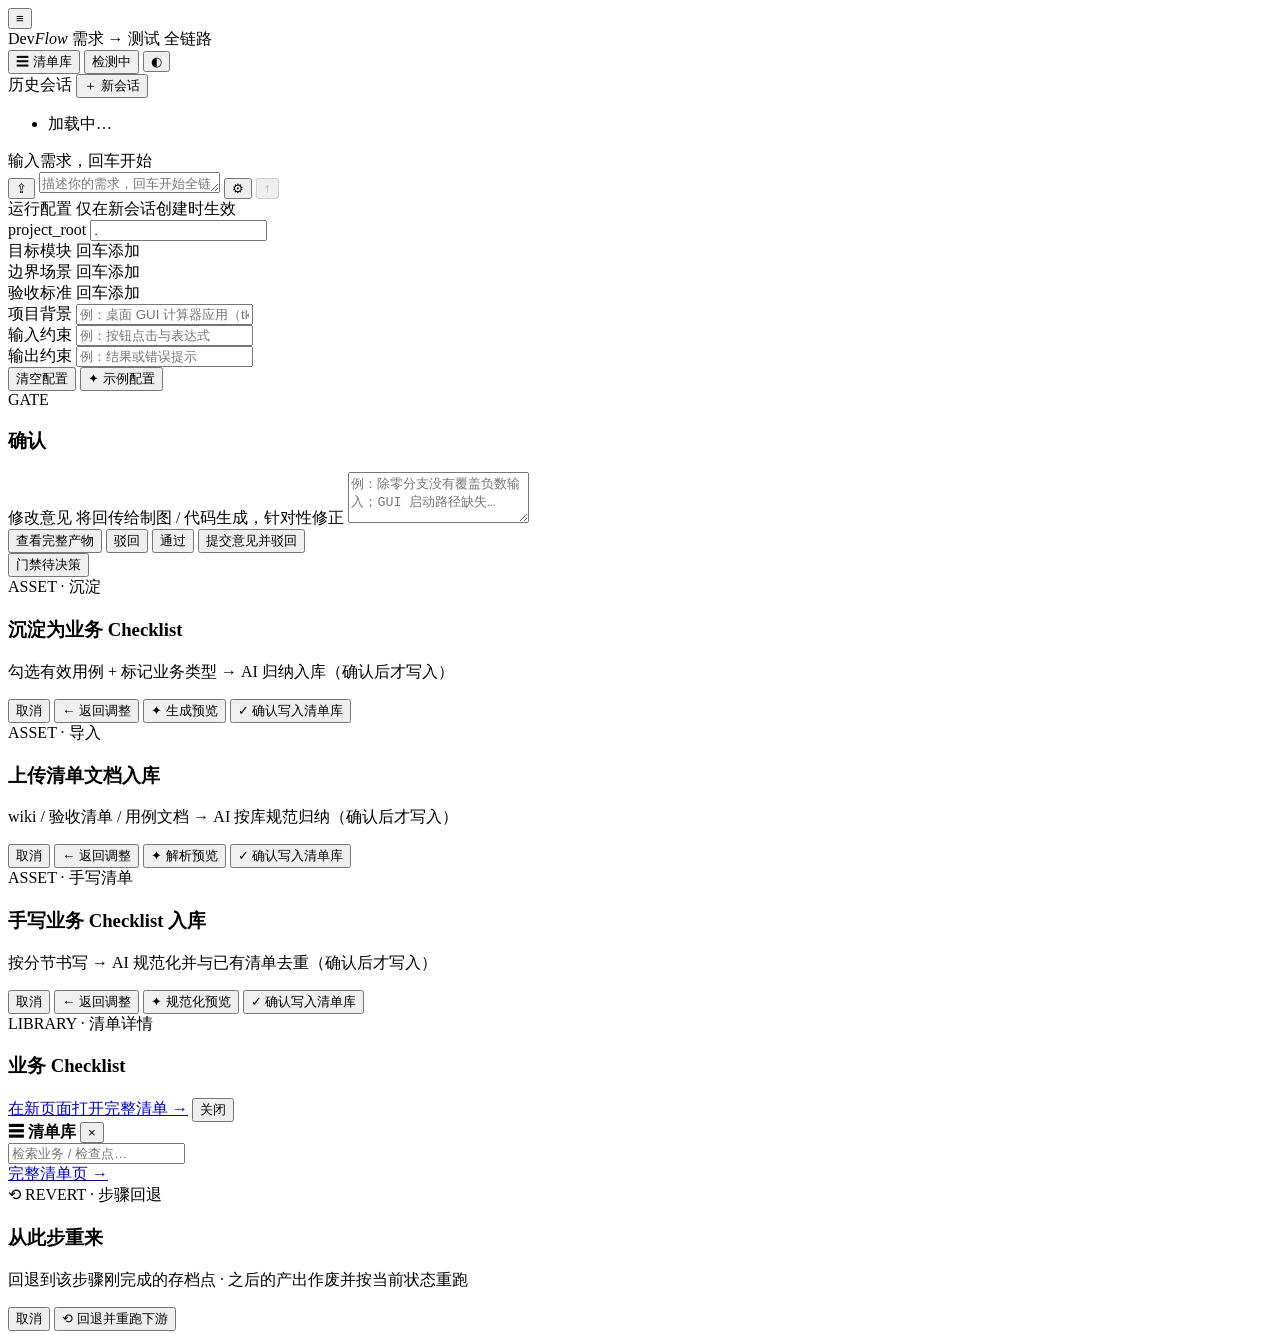
==== web/static/index.html @ 27af52d8 "清单库浏览改版：主界面右侧浏览抽屉 + 模态详情阅读——顶栏「☰ 清单库」就地展开右侧抽屉（业务→子业务标题导航 + 关键词检索，无会话可浏览全局库），点标题弹模态阅读 scenario 路由标签与 " ====
<!DOCTYPE html>
<html lang="zh" data-theme="dark">
<head>
<meta charset="UTF-8">
<meta name="viewport" content="width=device-width, initial-scale=1">
<title>DevFlow · 需求到测试全链路</title>
<script>
  // 主题预涂装：避免刷新闪色
  (function () {
    var t = localStorage.getItem("df-theme") || "dark";
    document.documentElement.dataset.theme = t;
  })();
</script>
<link rel="stylesheet" href="/static/style.css">
<script src="/static/vendor/mermaid.min.js"></script>
</head>
<body>
<div id="app">

  <!-- ── 顶栏 ─────────────────────────────────────── -->
  <header class="topbar">
    <button id="btnSidebar" class="icon-btn only-mobile" title="会话列表">≡</button>
    <div class="brand">
      <span class="brand-mark"></span>
      <span class="brand-name">Dev<em>Flow</em></span>
      <span class="brand-sub">需求 → 测试 全链路</span>
    </div>

    <nav id="stepper" class="stepper" aria-label="流程进度"></nav>

    <div class="top-actions">
      <button id="btnLibrary" class="chip" title="浏览业务 Checklist 库（右侧抽屉）">☰ 清单库</button>
      <button id="btnHealth" class="chip" title="配置状态">
        <span class="dot" id="healthDot"></span><span id="healthText">检测中</span>
      </button>
      <button id="btnTheme" class="icon-btn" title="切换明暗主题">◐</button>
    </div>
  </header>
  <div id="flowbar" class="flowbar" hidden></div>

  <!-- 配置状态浮层 -->
  <div id="healthPop" class="health-pop hidden"></div>

  <div class="shell">

    <!-- ── 左栏：会话历史 ─────────────────────────── -->
    <aside id="sidebar" class="sidebar">
      <section class="panel grow">
        <div class="panel-title">
          历史会话 <span id="sessCount" class="count"></span>
          <span class="spacer"></span>
          <button id="btnNewChat" class="chip-btn" title="开始一个新的会话">＋ 新会话</button>
        </div>
        <ul id="sessions" class="sessions"><li class="sess-empty">加载中…</li></ul>
      </section>
    </aside>
    <div id="scrim" class="scrim" hidden></div>

    <!-- ── 主区：动态流 + 输入 ───────────────────── -->
    <main class="main">
      <div id="feed" class="feed"></div>

      <footer class="composer">
        <div id="cfgChips" class="cfg-chips hidden"></div>
        <div class="composer-meta">
          <span id="composerHint">输入需求，回车开始</span>
          <span id="composerTimer" class="mono"></span>
        </div>
        <div class="composer-box" id="composerBox">
          <button id="btnDoc" class="comp-btn" title="导入需求文档（.md / .txt / .docx）">⇪</button>
          <textarea id="chatInput" rows="1" placeholder="描述你的需求，回车开始全链路…"></textarea>
          <button id="btnCfg" class="comp-btn" title="运行配置（仅在新会话创建时生效）">⚙</button>
          <button id="btnSend" class="send" title="发送（Enter）" disabled>↑</button>
        </div>
        <input type="file" id="fileDoc" accept=".md,.txt,.docx" hidden>

        <!-- 运行配置弹层（须留在 composer 内：CSS 以它为定位锚，弹出在输入区上方） -->
        <div id="cfgPop" class="cfg-pop hidden">
          <div class="cfg-head">运行配置 <span class="label-hint">仅在新会话创建时生效</span></div>
          <div class="field">
            <label for="fRoot">project_root</label>
            <input id="fRoot" value="." spellcheck="false">
          </div>
          <div class="field">
            <label>目标模块 <span class="label-hint">回车添加</span></label>
            <div class="tags" id="tagModules"></div>
          </div>
          <div class="field">
            <label>边界场景 <span class="label-hint">回车添加</span></label>
            <div class="tags" id="tagEdges"></div>
          </div>
          <div class="field">
            <label>验收标准 <span class="label-hint">回车添加</span></label>
            <div class="tags" id="tagAccept"></div>
          </div>
          <div class="field">
            <label for="fCtx">项目背景</label>
            <input id="fCtx" value="" placeholder="例：桌面 GUI 计算器应用（tkinter）" spellcheck="false">
          </div>
          <div class="field-row">
            <div class="field">
              <label for="fIoIn">输入约束</label>
              <input id="fIoIn" value="" placeholder="例：按钮点击与表达式">
            </div>
            <div class="field">
              <label for="fIoOut">输出约束</label>
              <input id="fIoOut" value="" placeholder="例：结果或错误提示">
            </div>
          </div>
          <div class="cfg-foot">
            <button id="btnCfgClear" class="chip-btn">清空配置</button>
            <button id="btnCfgSample" class="chip-btn">✦ 示例配置</button>
          </div>
        </div>
      </footer>
    </main>
  </div>
</div>

<!-- ── 门禁模态 ────────────────────────────────────── -->
<div id="gateModal" class="gate-overlay hidden" role="dialog" aria-modal="true">
  <div class="gate-panel">
    <header class="gate-head">
      <span class="gate-tag mono" id="gateTag">GATE</span>
      <div class="gate-head-text">
        <h3 id="gateTitle">确认</h3>
        <p id="gateSub" class="mono"></p>
      </div>
    </header>
    <div class="gate-body" id="gateBody"></div>
    <div class="gate-comment hidden" id="gateCommentWrap">
      <label for="gateComment">修改意见 <span class="label-hint">将回传给制图 / 代码生成，针对性修正</span></label>
      <textarea id="gateComment" rows="3" placeholder="例：除零分支没有覆盖负数输入；GUI 启动路径缺失…"></textarea>
    </div>
    <footer class="gate-foot" id="gateFooter">
      <button id="btnGatePeek" class="btn ghost">查看完整产物</button>
      <span class="spacer"></span>
      <button id="btnReject" class="btn danger">驳回</button>
      <button id="btnApprove" class="btn primary">通过</button>
      <button id="btnGateSubmit" class="btn danger hidden">提交意见并驳回</button>
    </footer>
  </div>
</div>

<!-- 门禁最小化悬浮签 -->
<button id="gatePill" class="gate-pill hidden">
  <span class="pulse"></span><span id="gatePillText">门禁待决策</span>
</button>

<!-- ── 沉淀 Checklist 模态 ─────────────────────────── -->
<div id="distillModal" class="gate-overlay hidden" role="dialog" aria-modal="true">
  <div class="gate-panel distill-panel">
    <header class="gate-head">
      <span class="gate-tag mono">ASSET · 沉淀</span>
      <div class="gate-head-text">
        <h3>沉淀为业务 Checklist</h3>
        <p id="distillSub" class="mono">勾选有效用例 + 标记业务类型 → AI 归纳入库（确认后才写入）</p>
      </div>
    </header>
    <div class="gate-body" id="distillBody"></div>
    <footer class="gate-foot">
      <span id="distillHint" class="mono distill-hint"></span>
      <span class="spacer"></span>
      <button id="btnDistillCancel" class="btn ghost">取消</button>
      <button id="btnDistillBack" class="btn ghost hidden">← 返回调整</button>
      <button id="btnDistillGen" class="btn primary">✦ 生成预览</button>
      <button id="btnDistillCommit" class="btn primary hidden">✓ 确认写入清单库</button>
    </footer>
  </div>
</div>

<!-- ── 上传清单文档入库模态 ─────────────────────────── -->
<div id="importModal" class="gate-overlay hidden" role="dialog" aria-modal="true">
  <div class="gate-panel distill-panel">
    <header class="gate-head">
      <span class="gate-tag mono">ASSET · 导入</span>
      <div class="gate-head-text">
        <h3>上传清单文档入库</h3>
        <p id="importSub" class="mono">wiki / 验收清单 / 用例文档 → AI 按库规范归纳（确认后才写入）</p>
      </div>
    </header>
    <div class="gate-body" id="importBody"></div>
    <footer class="gate-foot">
      <span id="importHint" class="mono distill-hint"></span>
      <span class="spacer"></span>
      <button id="btnImportCancel" class="btn ghost">取消</button>
      <button id="btnImportBack" class="btn ghost hidden">← 返回调整</button>
      <button id="btnImportGen" class="btn primary">✦ 解析预览</button>
      <button id="btnImportCommit" class="btn primary hidden">✓ 确认写入清单库</button>
    </footer>
  </div>
</div>

<!-- ── 手写 Checklist 模态 ─────────────────────────── -->
<div id="manualModal" class="gate-overlay hidden" role="dialog" aria-modal="true">
  <div class="gate-panel distill-panel">
    <header class="gate-head">
      <span class="gate-tag mono">ASSET · 手写清单</span>
      <div class="gate-head-text">
        <h3>手写业务 Checklist 入库</h3>
        <p id="manualSub" class="mono">按分节书写 → AI 规范化并与已有清单去重（确认后才写入）</p>
      </div>
    </header>
    <div class="gate-body" id="manualBody"></div>
    <footer class="gate-foot">
      <span id="manualHint" class="mono distill-hint"></span>
      <span class="spacer"></span>
      <button id="btnManualCancel" class="btn ghost">取消</button>
      <button id="btnManualBack" class="btn ghost hidden">← 返回调整</button>
      <button id="btnManualGen" class="btn primary">✦ 规范化预览</button>
      <button id="btnManualCommit" class="btn primary hidden">✓ 确认写入清单库</button>
    </footer>
  </div>
</div>

<!-- ── 清单详情阅读模态（清单库抽屉里点标题打开）───── -->
<div id="libraryModal" class="gate-overlay lib-reader-overlay hidden" role="dialog" aria-modal="true">
  <div class="gate-panel distill-panel">
    <header class="gate-head">
      <span class="gate-tag mono">LIBRARY · 清单详情</span>
      <div class="gate-head-text">
        <h3 id="libReaderTitle">业务 Checklist</h3>
        <p id="libReaderSub" class="mono"></p>
      </div>
    </header>
    <div class="gate-body" id="libraryBody"></div>
    <footer class="gate-foot">
      <a id="libReaderFullLink" class="lib-open-link" href="/library" target="_blank" rel="noopener">在新页面打开完整清单 →</a>
      <span class="spacer"></span>
      <button id="btnLibraryClose" class="btn ghost">关闭</button>
    </footer>
  </div>
</div>

<!-- ── 清单库浏览抽屉（右侧，向左展开；点标题进上方阅读模态）── -->
<div id="libScrim" class="lib-scrim hidden"></div>
<aside id="libDrawer" class="lib-drawer hidden" role="dialog" aria-label="清单库浏览">
  <header class="lib-drawer-head">
    <b>☰ 清单库</b>
    <span class="spacer"></span>
    <button id="btnLibDrawerClose" class="icon-btn" title="关闭（Esc）">×</button>
  </header>
  <div class="lib-drawer-tools">
    <input id="libDrawerSearch" class="lib-search" placeholder="检索业务 / 检查点…" spellcheck="false">
  </div>
  <div id="libDrawerBody" class="lib-drawer-body"></div>
  <footer class="lib-drawer-foot">
    <span id="libDrawerRoot" class="lib-drawer-root mono"></span>
    <a class="lib-open-link" href="/library" target="_blank" rel="noopener">完整清单页 →</a>
  </footer>
</aside>

<!-- ── 步骤回退模态（time-travel）────────────────────── -->
<div id="revertModal" class="gate-overlay hidden" role="dialog" aria-modal="true">
  <div class="gate-panel">
    <header class="gate-head">
      <span class="gate-tag mono">⟲ REVERT · 步骤回退</span>
      <div class="gate-head-text">
        <h3 id="revertTitle">从此步重来</h3>
        <p id="revertSub" class="mono">回退到该步骤刚完成的存档点 · 之后的产出作废并按当前状态重跑</p>
      </div>
    </header>
    <div class="gate-body" id="revertBody"></div>
    <footer class="gate-foot">
      <span id="revertHint" class="mono distill-hint"></span>
      <span class="spacer"></span>
      <button id="btnRevertCancel" class="btn ghost">取消</button>
      <button id="btnRevertGo" class="btn primary">⟲ 回退并重跑下游</button>
    </footer>
  </div>
</div>

<div id="toasts" class="toasts"></div>

<script src="/static/app.js"></script>
</body>
</html>
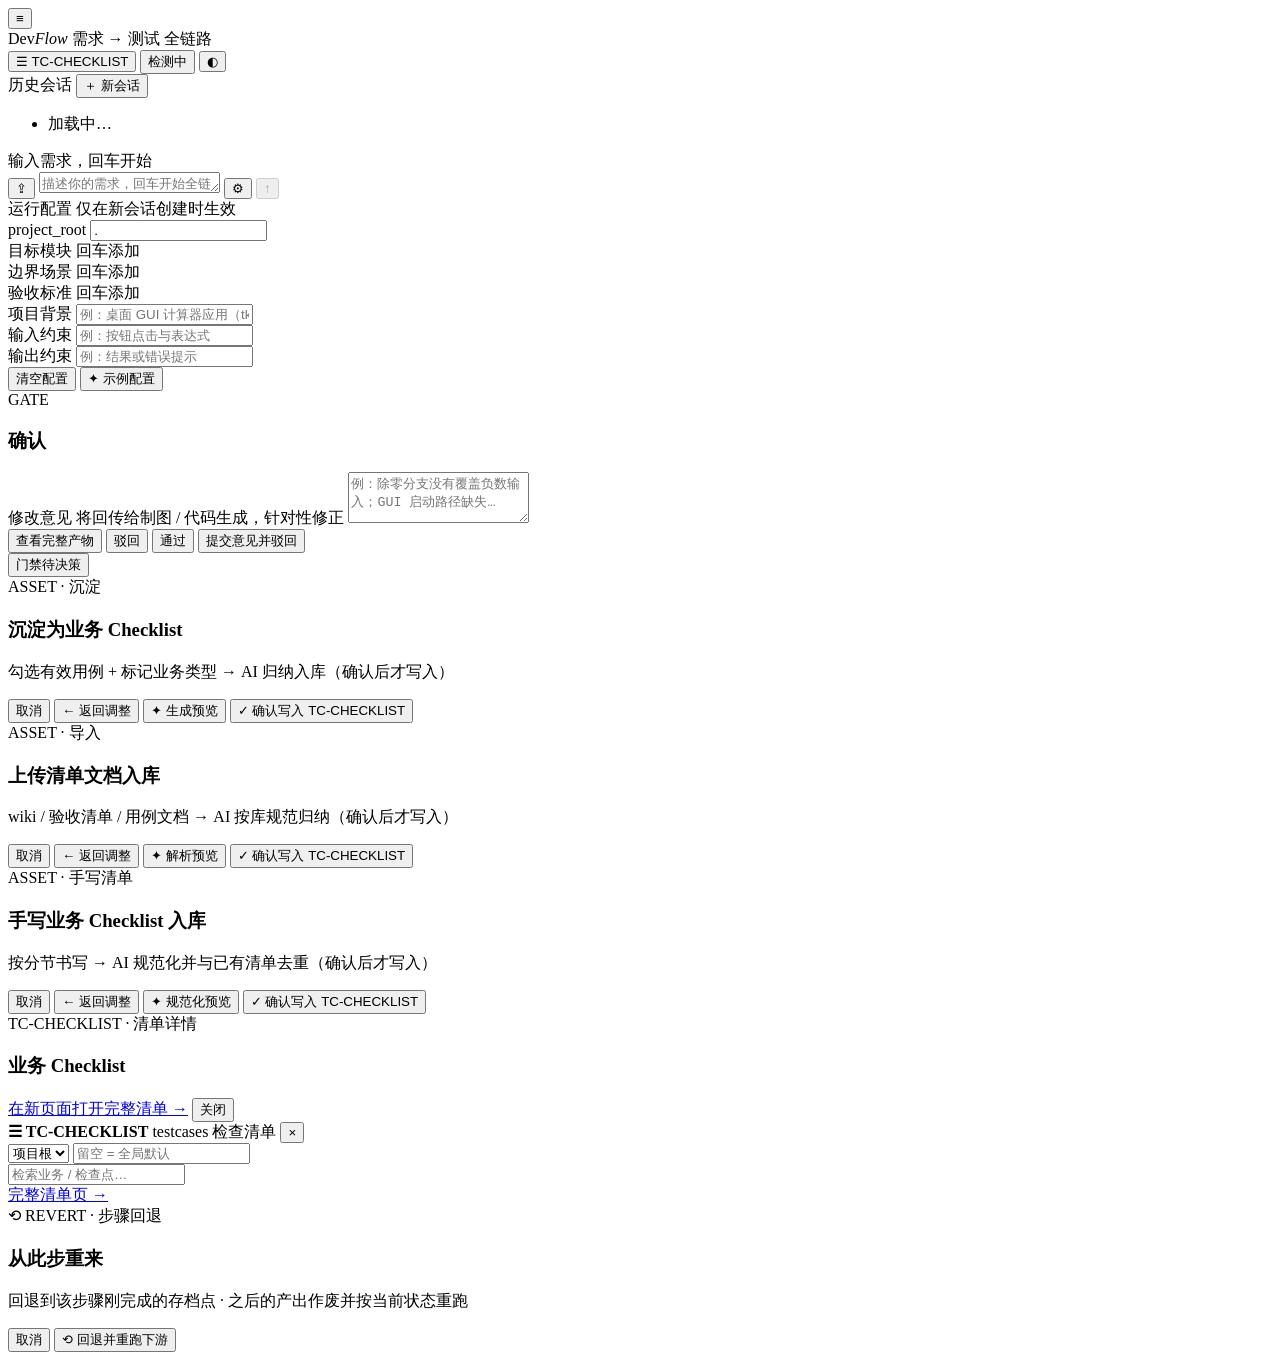
==== commit 844883b5: "TC-CHECKLIST 改名 + 抽屉库根切换：UI 命名「清单库」全部改为「TC-CHECKLIST（testcases 检查清单）」（顶栏/抽屉/详情模态/门禁空态/沉淀入库提示//librar" ====
--- a/web/static/index.html
+++ b/web/static/index.html
@@ -29,7 +29,7 @@
     <nav id="stepper" class="stepper" aria-label="流程进度"></nav>
 
     <div class="top-actions">
-      <button id="btnLibrary" class="chip" title="浏览业务 Checklist 库（右侧抽屉）">☰ 清单库</button>
+      <button id="btnLibrary" class="chip" title="浏览 TC-CHECKLIST · testcases 检查清单（右侧抽屉）">☰ TC-CHECKLIST</button>
       <button id="btnHealth" class="chip" title="配置状态">
         <span class="dot" id="healthDot"></span><span id="healthText">检测中</span>
       </button>
@@ -164,7 +164,7 @@
       <button id="btnDistillCancel" class="btn ghost">取消</button>
       <button id="btnDistillBack" class="btn ghost hidden">← 返回调整</button>
       <button id="btnDistillGen" class="btn primary">✦ 生成预览</button>
-      <button id="btnDistillCommit" class="btn primary hidden">✓ 确认写入清单库</button>
+      <button id="btnDistillCommit" class="btn primary hidden">✓ 确认写入 TC-CHECKLIST</button>
     </footer>
   </div>
 </div>
@@ -186,7 +186,7 @@
       <button id="btnImportCancel" class="btn ghost">取消</button>
       <button id="btnImportBack" class="btn ghost hidden">← 返回调整</button>
       <button id="btnImportGen" class="btn primary">✦ 解析预览</button>
-      <button id="btnImportCommit" class="btn primary hidden">✓ 确认写入清单库</button>
+      <button id="btnImportCommit" class="btn primary hidden">✓ 确认写入 TC-CHECKLIST</button>
     </footer>
   </div>
 </div>
@@ -208,16 +208,16 @@
       <button id="btnManualCancel" class="btn ghost">取消</button>
       <button id="btnManualBack" class="btn ghost hidden">← 返回调整</button>
       <button id="btnManualGen" class="btn primary">✦ 规范化预览</button>
-      <button id="btnManualCommit" class="btn primary hidden">✓ 确认写入清单库</button>
-    </footer>
-  </div>
-</div>
-
-<!-- ── 清单详情阅读模态（清单库抽屉里点标题打开）───── -->
+      <button id="btnManualCommit" class="btn primary hidden">✓ 确认写入 TC-CHECKLIST</button>
+    </footer>
+  </div>
+</div>
+
+<!-- ── 清单详情阅读模态（TC-CHECKLIST 抽屉里点标题打开）── -->
 <div id="libraryModal" class="gate-overlay lib-reader-overlay hidden" role="dialog" aria-modal="true">
   <div class="gate-panel distill-panel">
     <header class="gate-head">
-      <span class="gate-tag mono">LIBRARY · 清单详情</span>
+      <span class="gate-tag mono">TC-CHECKLIST · 清单详情</span>
       <div class="gate-head-text">
         <h3 id="libReaderTitle">业务 Checklist</h3>
         <p id="libReaderSub" class="mono"></p>
@@ -232,15 +232,25 @@
   </div>
 </div>
 
-<!-- ── 清单库浏览抽屉（右侧，向左展开；点标题进上方阅读模态）── -->
+<!-- ── TC-CHECKLIST 浏览抽屉（右侧，向左展开；点标题进上方阅读模态）── -->
 <div id="libScrim" class="lib-scrim hidden"></div>
-<aside id="libDrawer" class="lib-drawer hidden" role="dialog" aria-label="清单库浏览">
+<aside id="libDrawer" class="lib-drawer hidden" role="dialog" aria-label="TC-CHECKLIST 浏览">
   <header class="lib-drawer-head">
-    <b>☰ 清单库</b>
+    <b>☰ TC-CHECKLIST</b>
+    <span class="lib-drawer-sub">testcases 检查清单</span>
     <span class="spacer"></span>
     <button id="btnLibDrawerClose" class="icon-btn" title="关闭（Esc）">×</button>
   </header>
   <div class="lib-drawer-tools">
+    <div class="lib-drawer-rootbar">
+      <select id="libDrawerMode" class="dl-select" title="项目根 = 读 <root>/.checklist；库根 = 直接指定清单目录">
+        <option value="project_root">项目根</option>
+        <option value="library_root">库根</option>
+      </select>
+      <input id="libDrawerRootInput" class="dl-input mono" list="libDrawerRootList"
+             placeholder="留空 = 全局默认" spellcheck="false">
+      <datalist id="libDrawerRootList"></datalist>
+    </div>
     <input id="libDrawerSearch" class="lib-search" placeholder="检索业务 / 检查点…" spellcheck="false">
   </div>
   <div id="libDrawerBody" class="lib-drawer-body"></div>
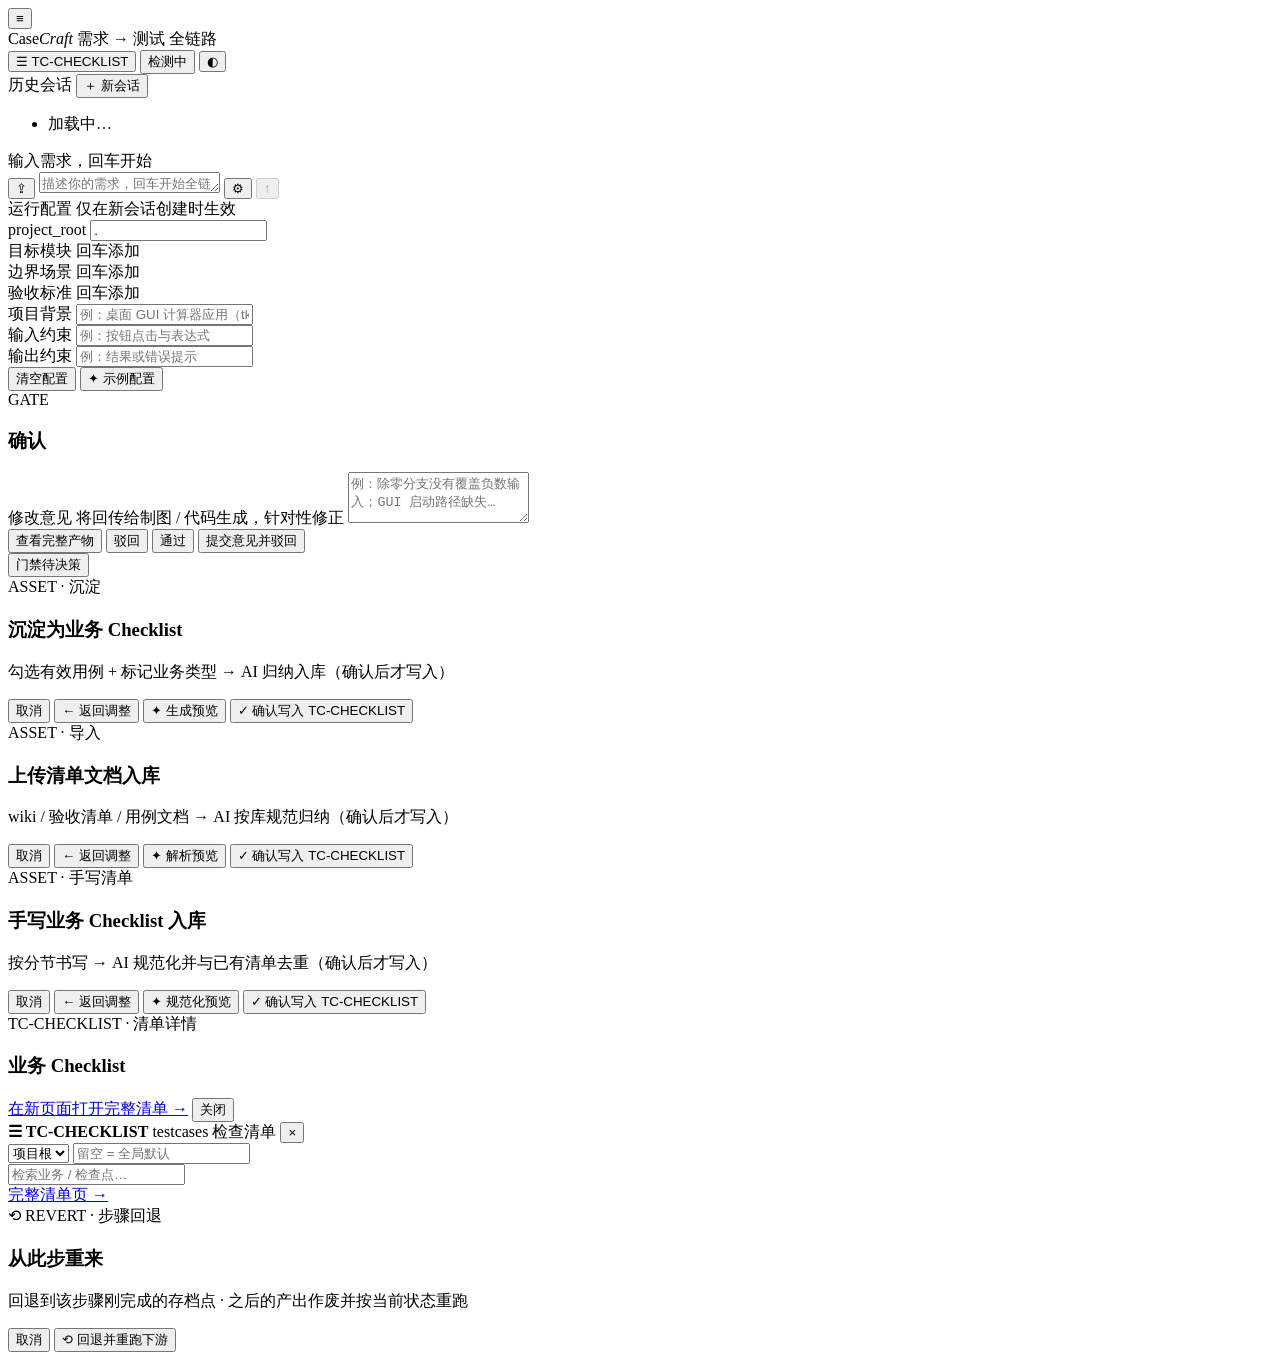
==== commit a19c89bb: "显示名更名 CaseCraft：两页 tab 标题与顶栏品牌（Dev<em>Flow</em>→Case<em>Craft</em>）、空态文案、CSV/MD/JSON 导出文件名前缀、CLI 首启自" ====
--- a/web/static/index.html
+++ b/web/static/index.html
@@ -3,7 +3,7 @@
 <head>
 <meta charset="UTF-8">
 <meta name="viewport" content="width=device-width, initial-scale=1">
-<title>DevFlow · 需求到测试全链路</title>
+<title>CaseCraft · 需求到测试全链路</title>
 <script>
   // 主题预涂装：避免刷新闪色
   (function () {
@@ -22,7 +22,7 @@
     <button id="btnSidebar" class="icon-btn only-mobile" title="会话列表">≡</button>
     <div class="brand">
       <span class="brand-mark"></span>
-      <span class="brand-name">Dev<em>Flow</em></span>
+      <span class="brand-name">Case<em>Craft</em></span>
       <span class="brand-sub">需求 → 测试 全链路</span>
     </div>
 
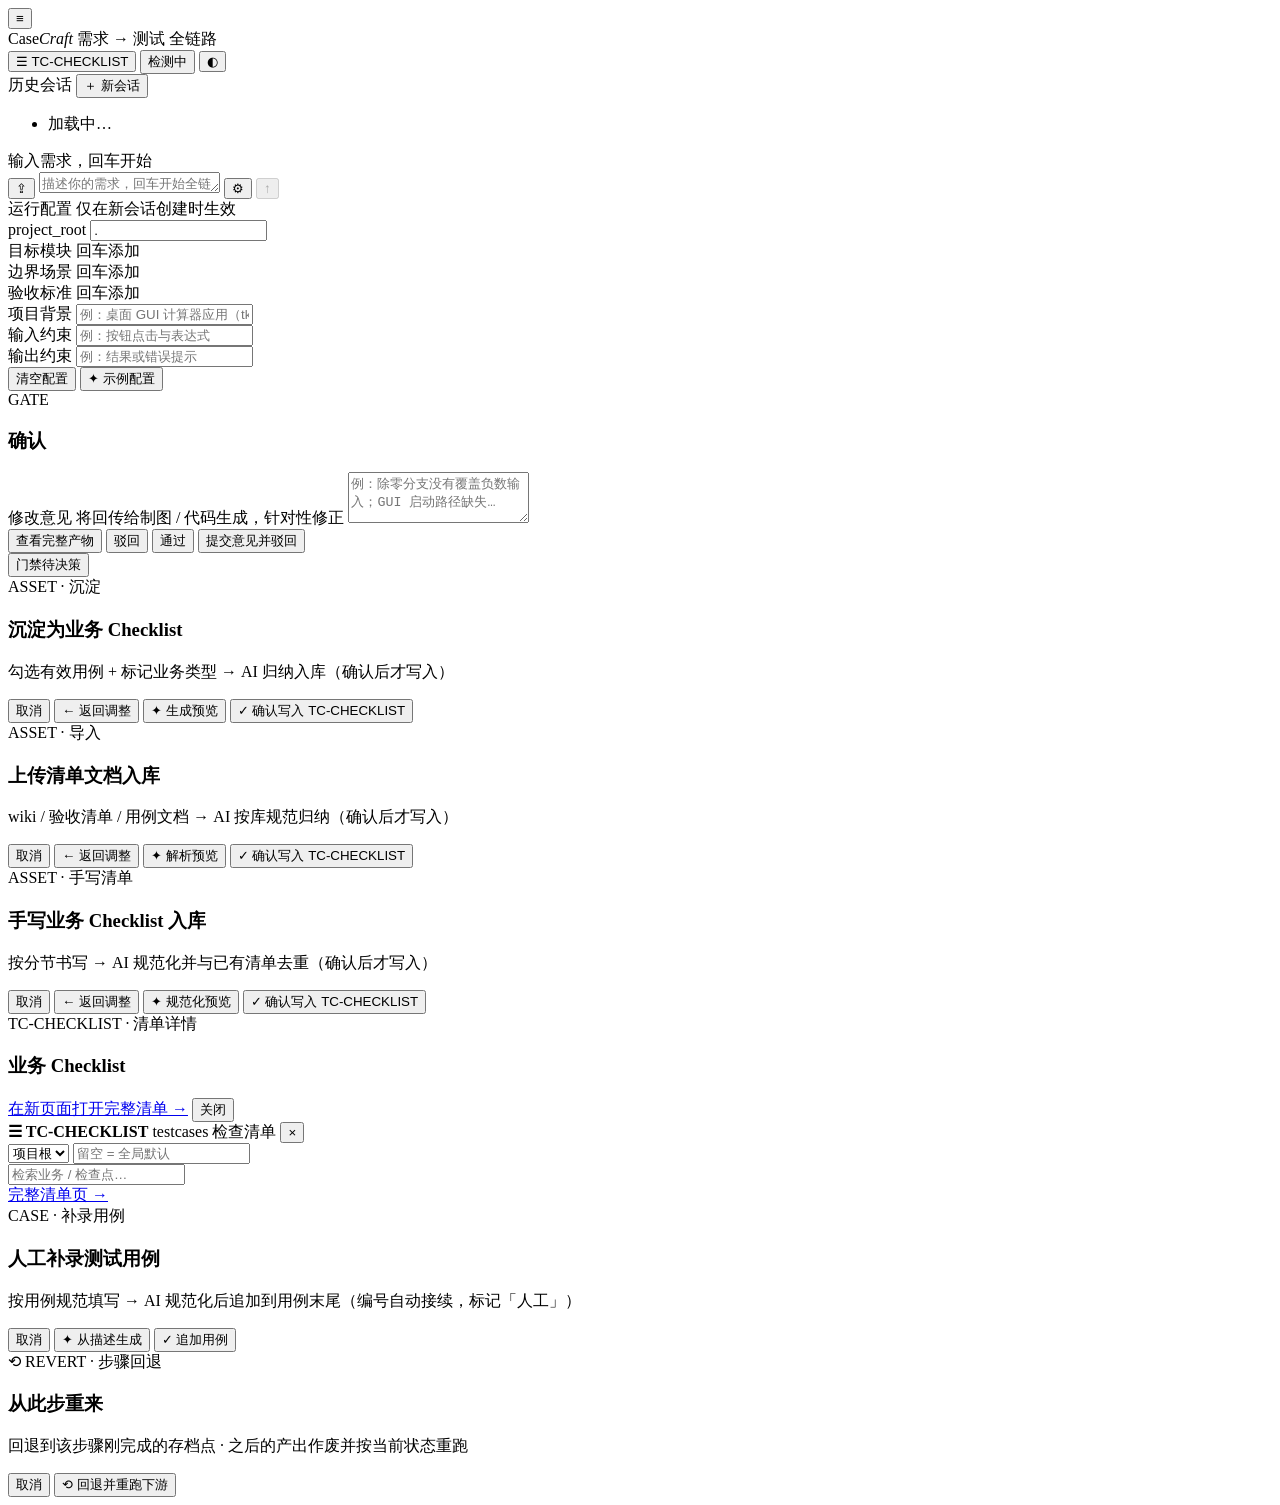
==== commit 2f52ee7c: "评审期人工补录用例：三渠道收敛到一个表单弹窗——测试卡工具条与表格底部 ghost 行两个入口（不做表格内自由行编辑），结构化字段=用例设计规范约束（标题/步骤/预期必填校验），表单内「从描述生成」承" ====
--- a/web/static/index.html
+++ b/web/static/index.html
@@ -260,6 +260,27 @@
   </footer>
 </aside>
 
+<!-- ── 人工补录用例模态（评审期追加，AI 规范化后入库） ── -->
+<div id="addCaseModal" class="gate-overlay hidden" role="dialog" aria-modal="true">
+  <div class="gate-panel distill-panel">
+    <header class="gate-head">
+      <span class="gate-tag mono">CASE · 补录用例</span>
+      <div class="gate-head-text">
+        <h3>人工补录测试用例</h3>
+        <p id="addCaseSub" class="mono">按用例规范填写 → AI 规范化后追加到用例末尾（编号自动接续，标记「人工」）</p>
+      </div>
+    </header>
+    <div class="gate-body" id="addCaseBody"></div>
+    <footer class="gate-foot">
+      <span id="addCaseHint" class="mono distill-hint"></span>
+      <span class="spacer"></span>
+      <button id="btnAddCaseCancel" class="btn ghost">取消</button>
+      <button id="btnAddCaseGen" class="btn ghost">✦ 从描述生成</button>
+      <button id="btnAddCaseSubmit" class="btn primary">✓ 追加用例</button>
+    </footer>
+  </div>
+</div>
+
 <!-- ── 步骤回退模态（time-travel）────────────────────── -->
 <div id="revertModal" class="gate-overlay hidden" role="dialog" aria-modal="true">
   <div class="gate-panel">
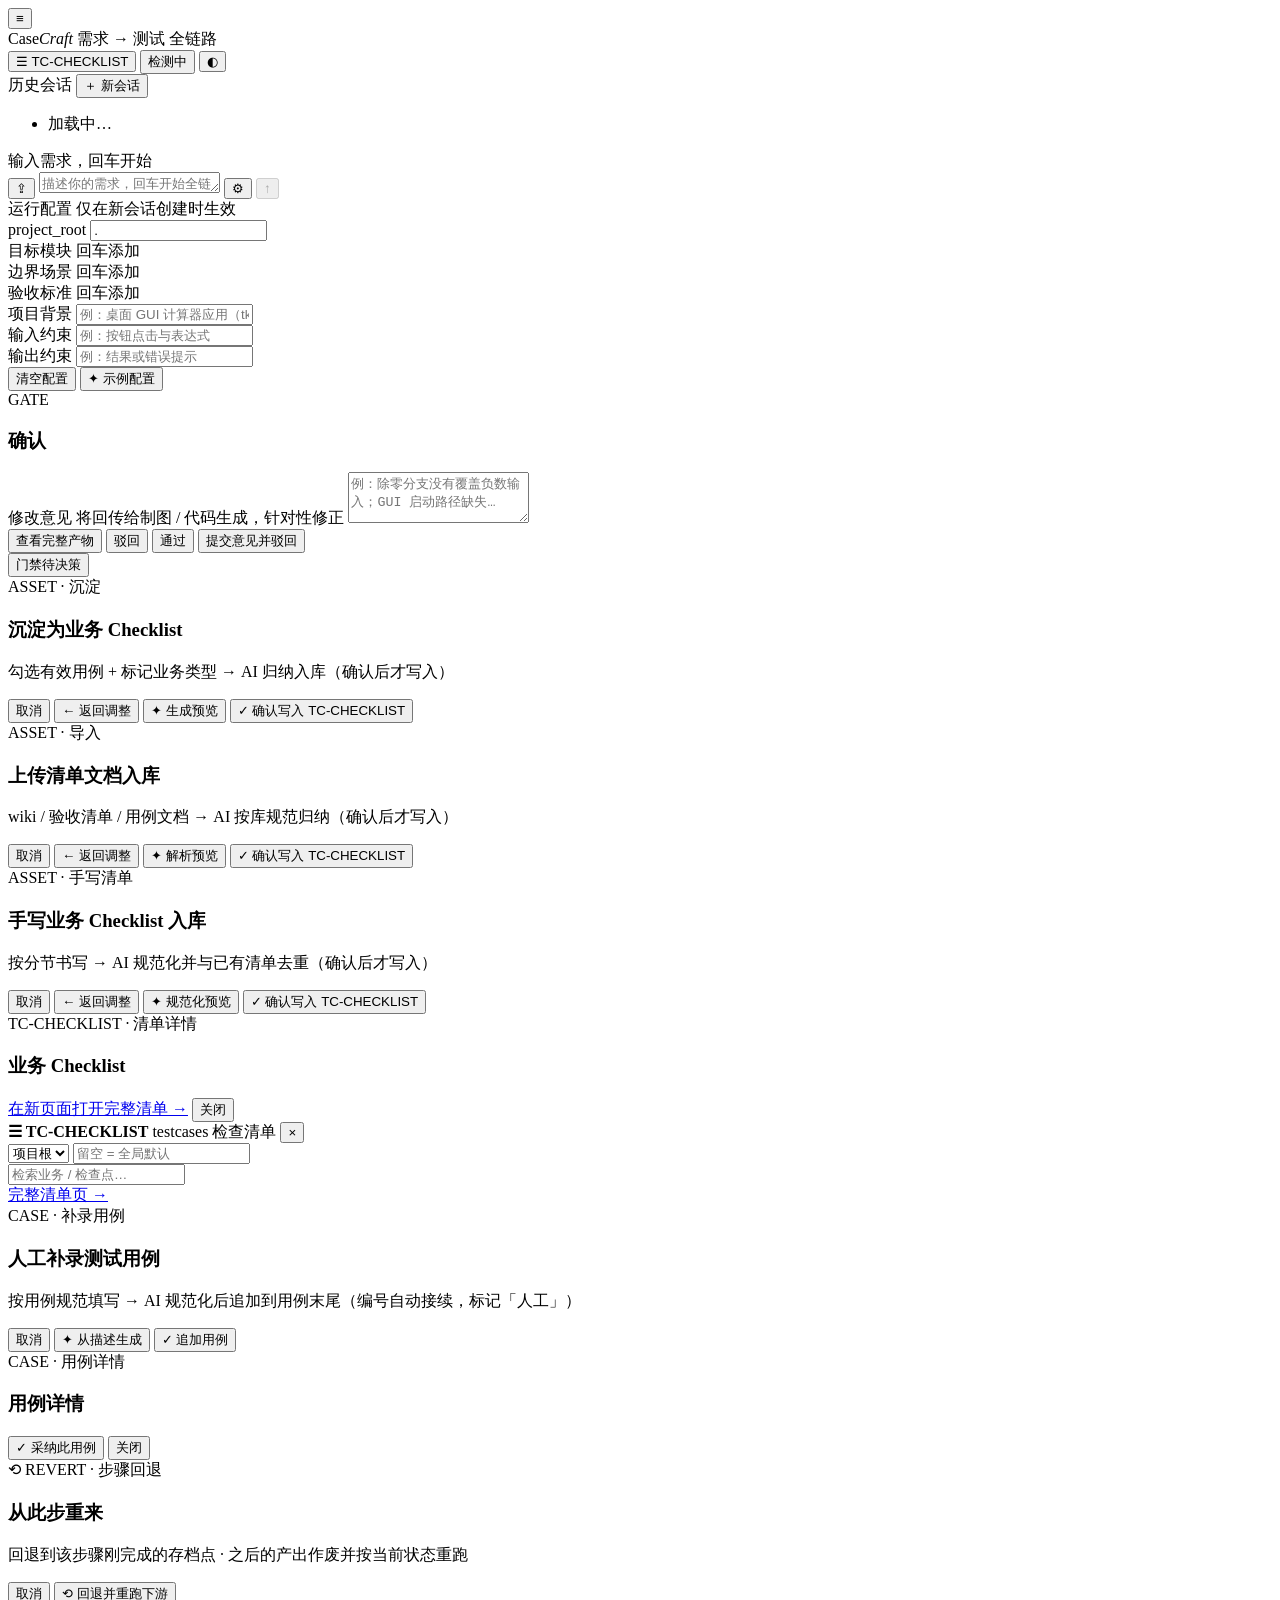
==== commit 55350a7a: "用例表全宽横向展开 + 行点击「用例详情」宽屏弹窗：11 列 auto 布局挤在 ~1144px 卡片里，长文本列 min-content 极小、宽度被徽标/标识列与 padding 挤占压成细条——" ====
--- a/web/static/index.html
+++ b/web/static/index.html
@@ -281,6 +281,26 @@
   </div>
 </div>
 
+<!-- ── 用例详情模态（行点击打开，宽屏阅读长文本字段） ── -->
+<div id="caseDetailModal" class="gate-overlay hidden" role="dialog" aria-modal="true">
+  <div class="gate-panel">
+    <header class="gate-head">
+      <span class="gate-tag mono">CASE · 用例详情</span>
+      <div class="gate-head-text">
+        <h3 id="caseDetailTitle">用例详情</h3>
+        <p id="caseDetailSub" class="mono"></p>
+      </div>
+    </header>
+    <div class="gate-body" id="caseDetailBody"></div>
+    <footer class="gate-foot">
+      <span id="caseDetailHint" class="mono distill-hint"></span>
+      <span class="spacer"></span>
+      <button id="btnCaseDetailAdopt" class="btn primary">✓ 采纳此用例</button>
+      <button id="btnCaseDetailClose" class="btn ghost">关闭</button>
+    </footer>
+  </div>
+</div>
+
 <!-- ── 步骤回退模态（time-travel）────────────────────── -->
 <div id="revertModal" class="gate-overlay hidden" role="dialog" aria-modal="true">
   <div class="gate-panel">
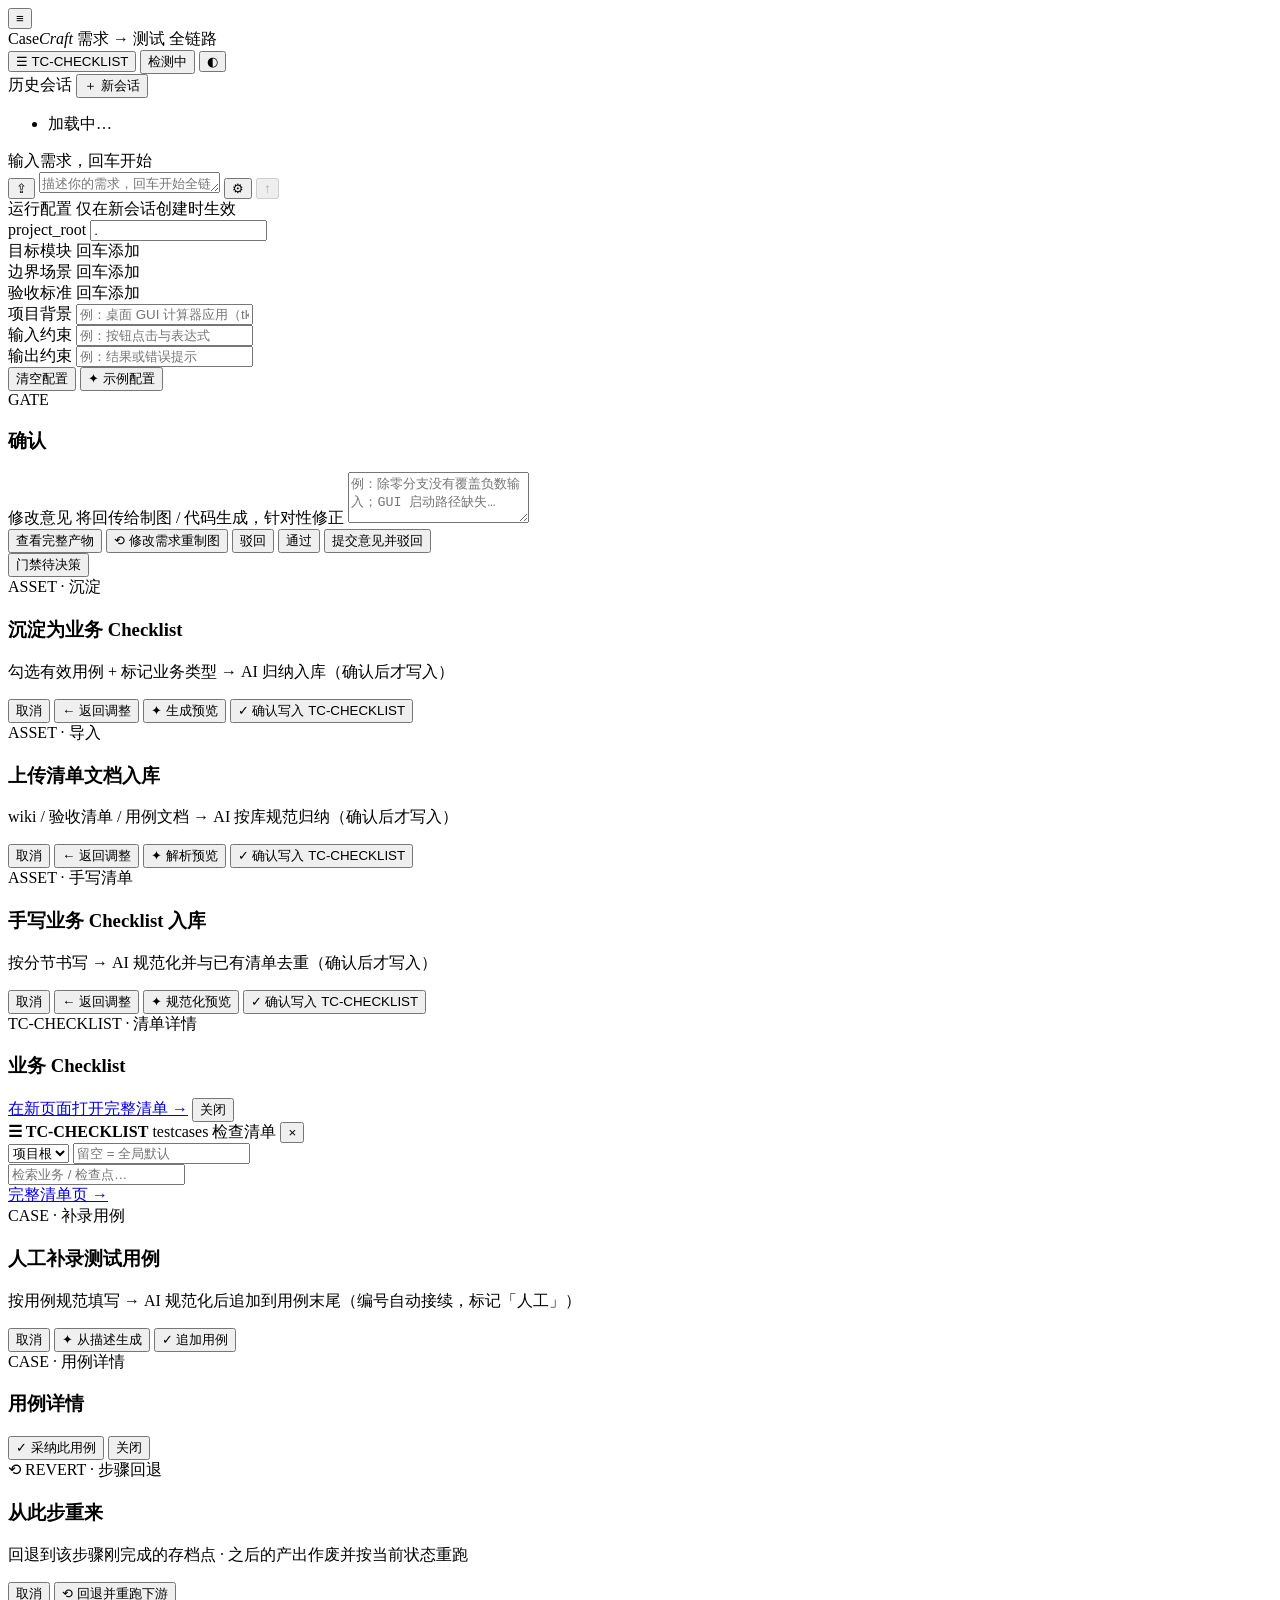
==== commit 4adbca87: "门禁期改需求直达 + 编辑重发死路修复——web 门禁弹窗新增「改上游重来」按钮（GATE_REEDIT 按门禁配目标锚点：制图评审=⟲修改需求重制图/图种类选择=⟲修改需求/清单路由、拆分确认、终审" ====
--- a/web/static/index.html
+++ b/web/static/index.html
@@ -70,7 +70,7 @@
           <button id="btnDoc" class="comp-btn" title="导入需求文档（.md / .txt / .docx）">⇪</button>
           <textarea id="chatInput" rows="1" placeholder="描述你的需求，回车开始全链路…"></textarea>
           <button id="btnCfg" class="comp-btn" title="运行配置（仅在新会话创建时生效）">⚙</button>
-          <button id="btnSend" class="send" title="发送（Enter）" disabled>↑</button>
+          <button id="btnSend" class="send" title="发送（Enter）" aria-label="发送" disabled>↑</button>
         </div>
         <input type="file" id="fileDoc" accept=".md,.txt,.docx" hidden>
 
@@ -134,6 +134,7 @@
     </div>
     <footer class="gate-foot" id="gateFooter">
       <button id="btnGatePeek" class="btn ghost">查看完整产物</button>
+      <button id="btnGateReedit" class="btn ghost hidden">⟲ 修改需求重制图</button>
       <span class="spacer"></span>
       <button id="btnReject" class="btn danger">驳回</button>
       <button id="btnApprove" class="btn primary">通过</button>
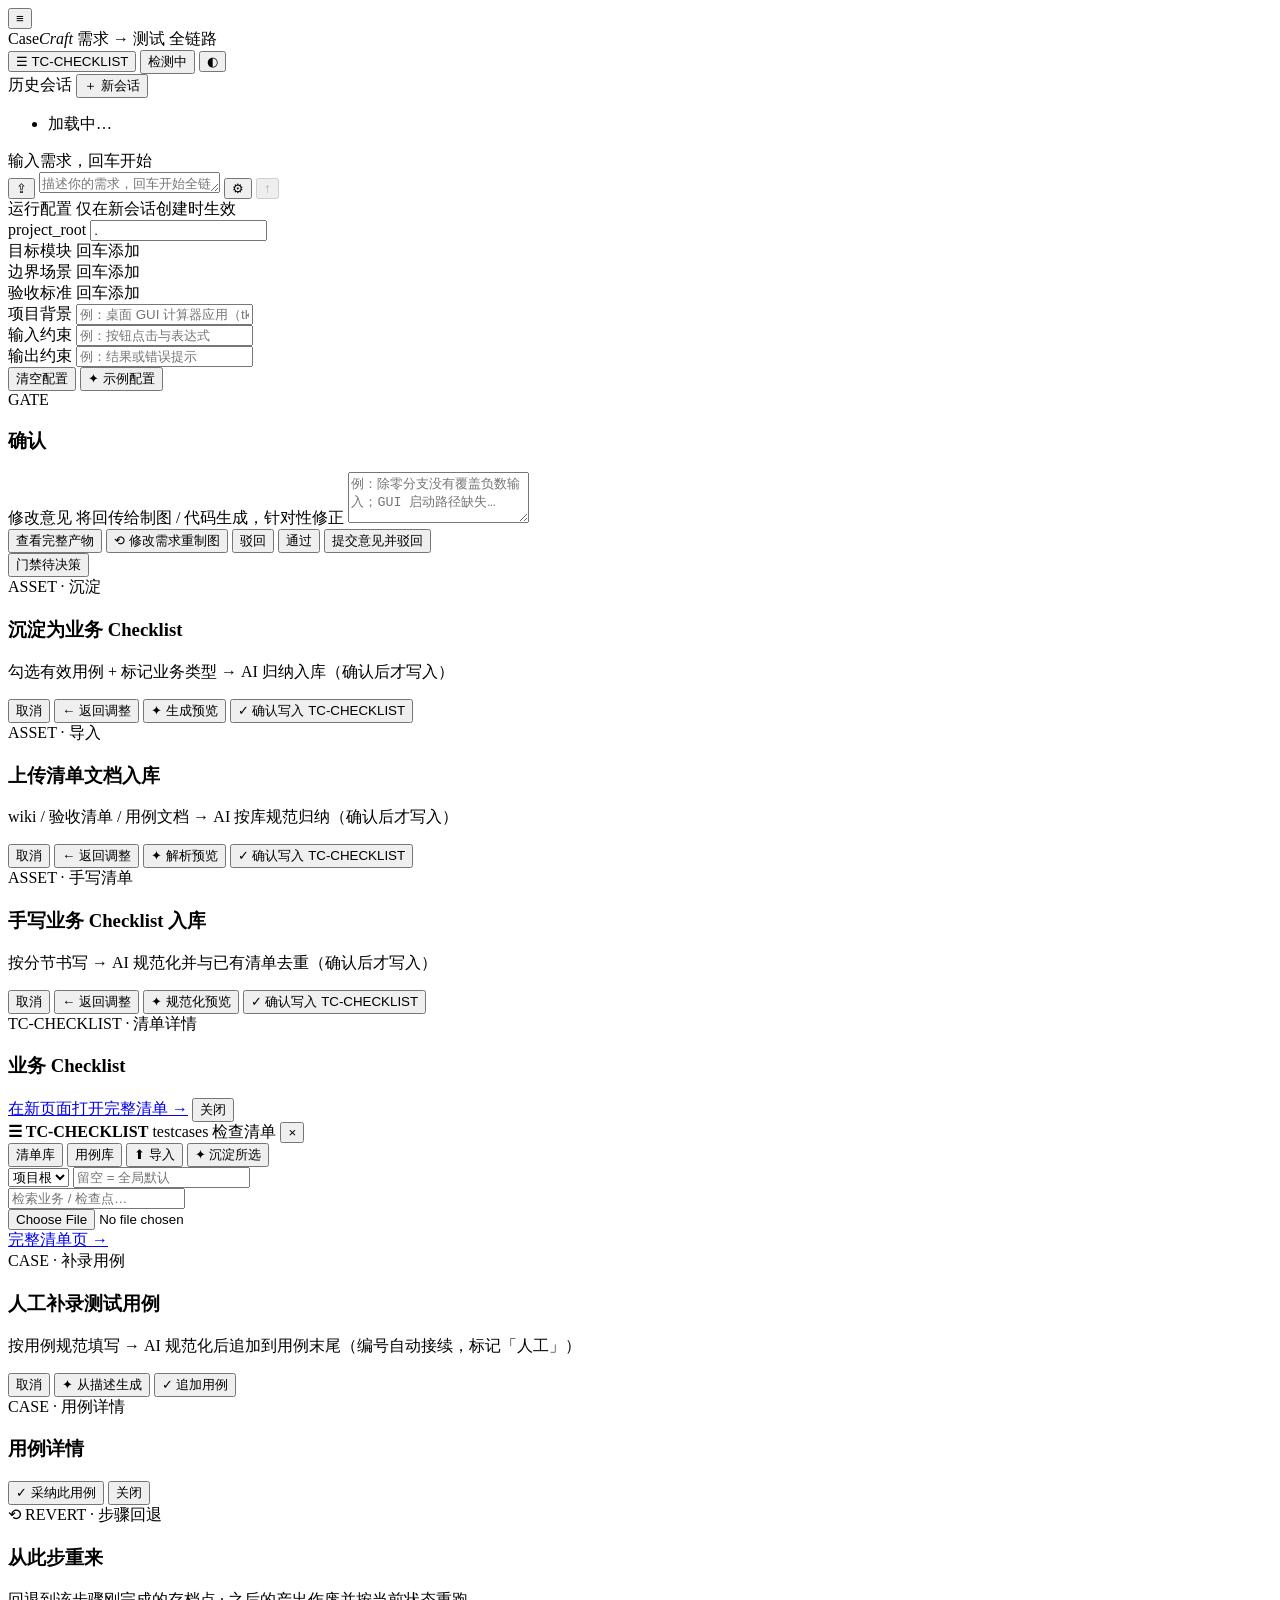
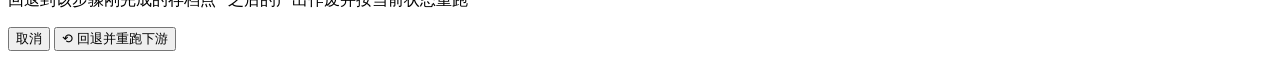
==== commit 6d4271c4: "采纳用例库（case library）：采纳即登记为跨会话持久资产 + 管理删除 + 无会话独立沉淀清单——devflow/case_library.py 新增存储层（data/case_librar" ====
--- a/web/static/index.html
+++ b/web/static/index.html
@@ -243,7 +243,16 @@
     <button id="btnLibDrawerClose" class="icon-btn" title="关闭（Esc）">×</button>
   </header>
   <div class="lib-drawer-tools">
-    <div class="lib-drawer-rootbar">
+    <div class="lib-tabs">
+      <button id="libTabChecklist" class="lib-tab active" type="button">清单库</button>
+      <button id="libTabCases" class="lib-tab" type="button">用例库</button>
+      <span class="spacer"></span>
+      <span id="libCasesActions" class="hidden">
+        <button id="btnLibCaseImport" class="mini-btn" type="button" title="导入 .csv（CaseCraft 导出格式）/ .json 用例文件入库">⬆ 导入</button>
+        <button id="btnLibCaseDistill" class="mini-btn" type="button" title="把勾选用例 AI 归纳为清单条目入库（不经需求澄清流程）">✦ 沉淀所选</button>
+      </span>
+    </div>
+    <div id="libRootBar" class="lib-drawer-rootbar">
       <select id="libDrawerMode" class="dl-select" title="项目根 = 读 <root>/.checklist；库根 = 直接指定清单目录">
         <option value="project_root">项目根</option>
         <option value="library_root">库根</option>
@@ -254,6 +263,7 @@
     </div>
     <input id="libDrawerSearch" class="lib-search" placeholder="检索业务 / 检查点…" spellcheck="false">
   </div>
+  <input id="libCaseImportFile" class="hidden" type="file" accept=".csv,.json" spellcheck="false">
   <div id="libDrawerBody" class="lib-drawer-body"></div>
   <footer class="lib-drawer-foot">
     <span id="libDrawerRoot" class="lib-drawer-root mono"></span>
